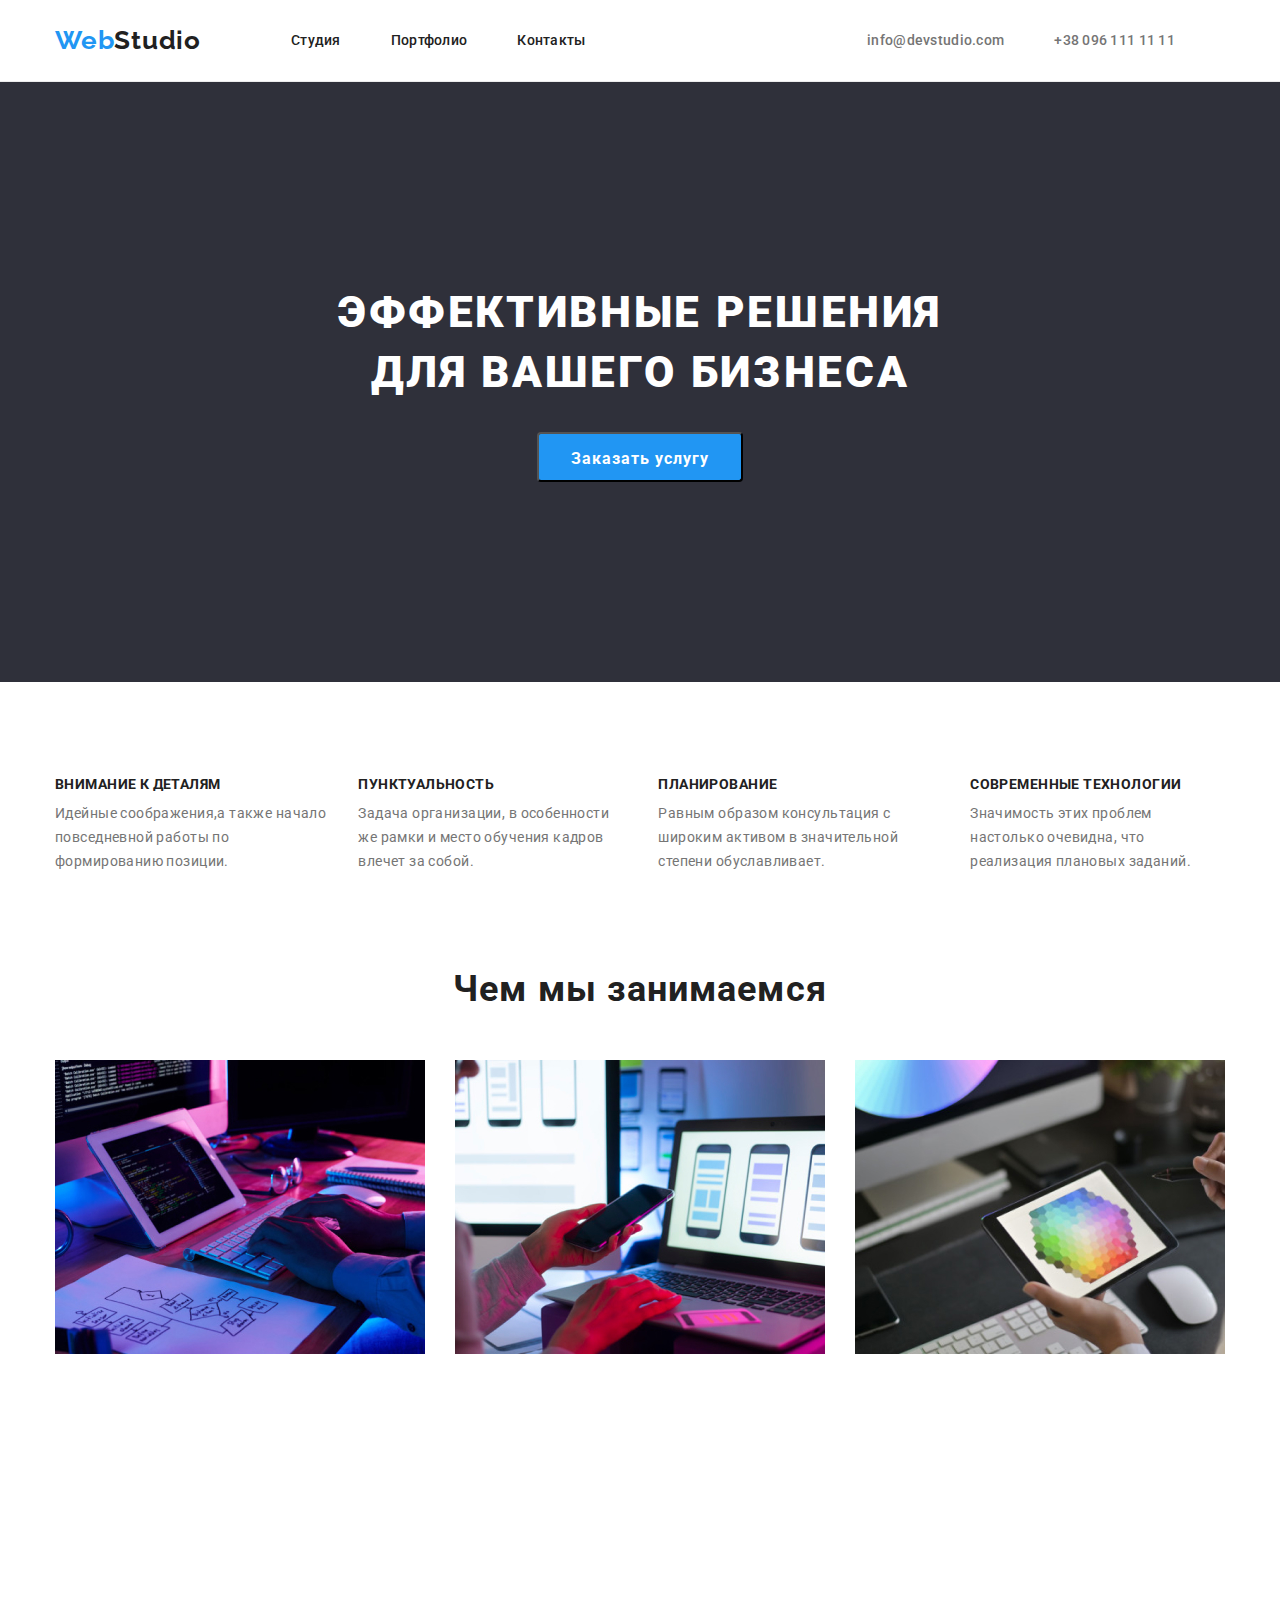
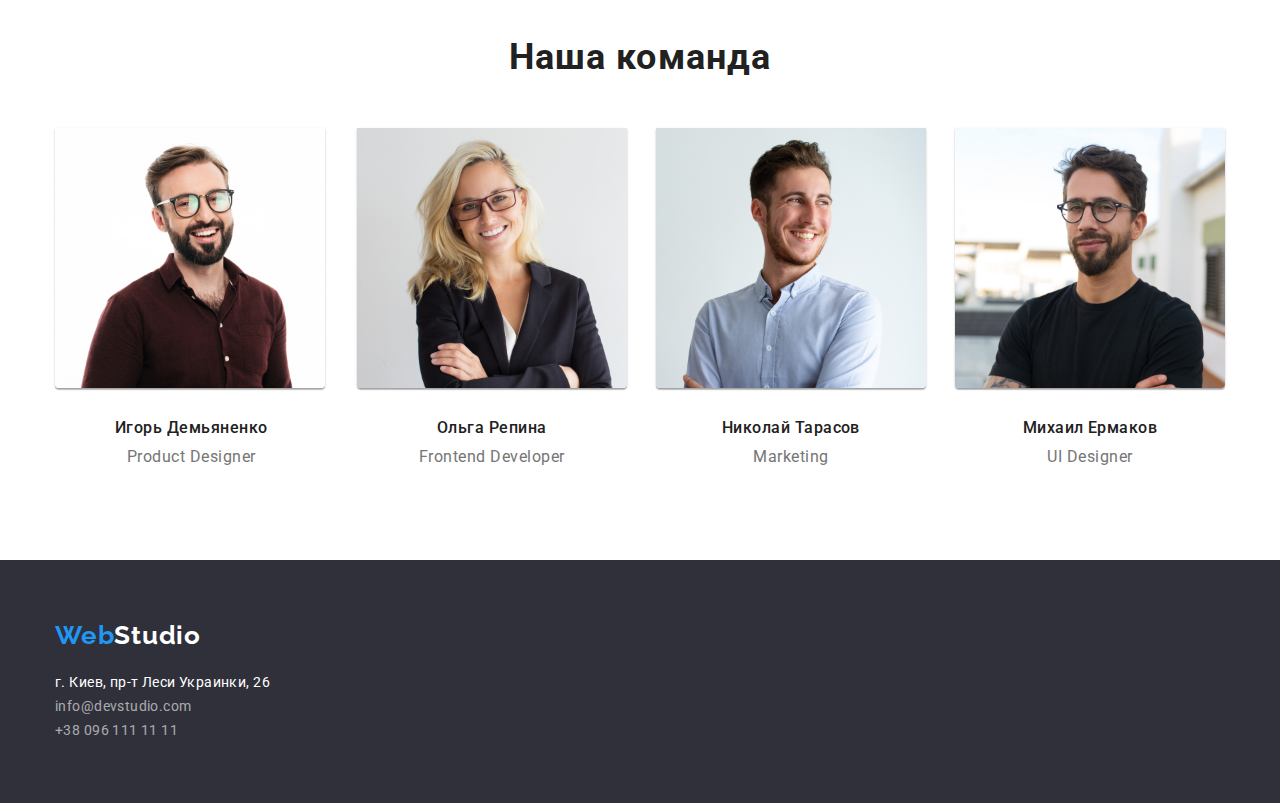
==== index.html @ 30aecc02 "Добавляет стили для геометрии" ====
<!DOCTYPE html>
<html lang="ru">
  <head>
    <meta charset="UTF-8" />
    <meta name="viewport" content="width=device-width, initial-scale=1.0" />
    <title>Вебстудия</title>
    <link rel="stylesheet" href="https://cdnjs.cloudflare.com/ajax/libs/modern-normalize/1.0.0/modern-normalize.css" />
    <link href="https://fonts.googleapis.com/css2?family=Raleway:wght@700&family=Roboto:wght@400;500;700;900&display=swap" rel="stylesheet" />
    <link rel="stylesheet" href="./css/styles.css" />
  </head>
  <body>
    <!--header-->
    <header class="header">
      <div class="container">
        <nav class="navigation">
          <a class="logo link" href="./index.html" aria-label=" логотип вебстудия"> <span class="logo-item" lang="en">Web</span>Studio </a>
          <ul class="navigation-list list">
            <li class="navigation-list-item">
              <a class="navigation-list-link link" href="">Студия</a>
            </li>
            <li class="navigation-list-item">
              <a class="navigation-list-link link" href="./portfolio.html">Портфолио</a>
            </li>
            <li class="navigation-list-item">
              <a class="navigation-list-link link" href="">Контакты</a>
            </li>
          </ul>
        </nav>
        <address class="address">
          <ul class="address-list list">
            <li>
              <a class="header-link link" href="mailto:info@devstudio.com"> <span lang="en">info@devstudio.com</span> </a>
            </li>
            <li>
              <a class="header-link link" href="tel:+380961111111">+38 096 111 11 11</a>
            </li>
          </ul>
        </address>
      </div>
    </header>
    <main>
      <!--hero-->
      <section class="hero">
        <div class="container">
          <h1 class="hero-title">ЭФФЕКТИВНЫЕ РЕШЕНИЯ ДЛЯ ВАШЕГО БИЗНЕСА</h1>
          <button class="modal-btn" type="button">Заказать услугу</button>
        </div>
      </section>
      <!--our principles-->
      <section class="principles">
        <div class="container">
          <h2 hidden>Наши принципы</h2>
          <ul class="principles-list">
            <li class="principles-list-item list">
              <h3 class="principles-list-title">Внимание к деталям</h3>
              <p class="principles-list-discription">Идейные соображения,а также начало повседневной работы по формированию позиции.</p>
            </li>
            <li class="principles-list-item list">
              <h3 class="principles-list-title">Пунктуальность</h3>
              <p class="principles-list-discription">Задача организации, в особенности же рамки и место обучения кадров влечет за собой.</p>
            </li>
            <li class="principles-list-item list">
              <h3 class="principles-list-title">Планирование</h3>
              <p class="principles-list-discription">Равным образом консультация с широким активом в значительной степени обуславливает.</p>
            </li>
            <li class="principles-list-item list">
              <h3 class="principles-list-title">Современные технологии</h3>
              <p class="principles-list-discription">Значимость этих проблем настолько очевидна, что реализация плановых заданий.</p>
            </li>
          </ul>
        </div>
      </section>
      <!--services-->
      <section class="services">
        <div class="container">
          <h2 class="title">Чем мы занимаемся</h2>
          <ul class="services-list list">
            <li class="services-list-item">
              <img class="services-list-img" src="./images/services/service-1.jpg" alt="человек печатает на клавиатуре" width="370" height="294" />
            </li>
            <li class="services-list-item">
              <img
                class="services-list-img"
                src="./images/services/service-2.jpg"
                alt="человек держит в руках мобильный телефон"
                width="370"
                height="294"
              />
            </li>
            <li class="services-list-item">
              <img class="services-list-img" src="./images/services/service-3.jpg" alt="человек держит в руках планшет" width="370" height="294" />
            </li>
          </ul>
        </div>
      </section>
      <!--our team-->
      <section class="team">
        <div class="container">
          <h2 class="title">Наша команда</h2>
          <ul class="team-list list">
            <li class="team-list-item">
              <img class="team-list-img" src="./images/ourteam/image-1.jpg" alt="мужчина с бородой в очках улыбается" width="270" height="260" />
              <div class="team-list-content">
                <h4 class="team-list-name">Игорь Демьяненко</h4>
                <p class="team-list-position" lang="en">Product Designer</p>
              </div>
            </li>
            <li>
              <img class="team-list-img" src="./images/ourteam/image-2.jpg" alt="женщина в очках улыбается" width="270" height="260" />
              <div class="team-list-content">
                <h4 class="team-list-name">Ольга Репина</h4>
                <p class="team-list-position" lang="en">Frontend Developer</p>
              </div>
            </li>
            <li>
              <img class="team-list-img" src="./images/ourteam/image-3.jpg" alt="мужчина улыбается" width="270" height="260" />
              <div class="team-list-content">
                <h4 class="team-list-name">Николай Тарасов</h4>
                <p class="team-list-position" lang="en">Marketing</p>
              </div>
            </li>
            <li>
              <img class="team-list-img" src="./images/ourteam/image-4.jpg" alt="мужчина с бородой в очках" width="270" height="260" />
              <div class="team-list-content">
                <h4 class="team-list-name">Михаил Ермаков</h4>
                <p class="team-list-position" lang="en">UI Designer</p>
              </div>
            </li>
          </ul>
        </div>
      </section>
    </main>
    <footer class="footer">
      <div class="container">
        <a class="logo link" href="./index.html" aria-label=" логотип вебстудия" lang="en"> <span class="logo-item">Web</span>Studio</a>
        <address class="address">
          <ul class="contact-list list">
            <li class="contact-list-item">
              <a class="contact-list-address link" href="https://goo.gl/maps/MC3FKYj6ZszySW3c8" target="_blank">г. Киев, пр-т Леси Украинки, 26</a>
            </li>
            <li class="contact-list-item">
              <a class="contact-list-link link" href="mailto:info@devstudio.com"> <span lang="en">info@devstudio.com</span> </a>
            </li>
            <li class="contact-list-item">
              <a class="contact-list-link link" href="tel:+380961111111">+38 096 111 11 11</a>
            </li>
          </ul>
        </address>
      </div>
    </footer>
  </body>
</html>
---- css/styles.css ----
:root {
  --main-font: "Roboto", sans-serif;
  --secondary-font: "Raleway", sans-serif;
  --title-theme-color: #212121;
  --description-color: #757575;
  --accent-color: #2196f3;
}
*,
*::before,
*::after {
  margin: 0;
  padding: 0;
}
body {
  font-family: var(--main-font);
  font-style: normal;
}
.list {
  list-style: none;
}
.link {
  text-decoration: none;
}
.address {
  font-style: normal;
}
img {
  display: block;
}
.container {
  width: 1200px;
  padding: 0 15px;
  margin: 0 auto;
}
/*========== COMPONENTS ==========*/
.logo {
  font-family: var(--secondary-font);
  font-weight: 700;
  font-size: 26px;
  line-height: 1.192;
  letter-spacing: 0.03em;
  color: var(--title-theme-color);
  margin-right: 90px;
}
.logo-item {
  color: var(--accent-color);
}
.title {
  font-weight: 700;
  font-size: 36px;
  line-height: 1.167;
  text-align: center;
  letter-spacing: 0.03em;
  color: var(--title-theme-color);
  padding-top: 94px;
  padding-bottom: 50px;
}
/*========== END COMPONENTS ==========*/

/*========== HEADER ==========*/
.header {
  padding: 25px 0;
  border-bottom: 1px solid #ececec;
}
.header .container {
  display: flex;
  align-items: center;
}
.navigation {
  display: flex;
  align-items: center;
}
.navigation-list {
  display: flex;
}
.navigation-list-item:not(:last-child) {
  margin-right: 50px;
}
.navigation-list-link {
  font-weight: 500;
  font-size: 14px;
  line-height: 1.143;
  letter-spacing: 0.02em;
  color: var(--title-theme-color);
}
.navigation-list-link:hover,
.navigation-list-link:focus,
.header-link:hover,
.header-link:focus {
  color: var(--accent-color);
}
.header .address {
  margin-left: auto;
}
.address-list {
  display: flex;
}
.header-link {
  font-weight: 500;
  font-size: 14px;
  line-height: 1.143;
  letter-spacing: 0.02em;
  color: var(--description-color);
  margin-right: 50px;
}
/*========== END HEADER ==========*/

/*========== MAIN ==========*/
/*========== HERO ==========*/
.hero {
  text-align: center;
  background-color: #2f303a;
}
.hero .container {
  padding-top: 200px;
  padding-bottom: 200px;
}
.hero-title {
  font-weight: 900;
  font-size: 44px;
  line-height: 1.364;
  letter-spacing: 0.06em;
  text-transform: uppercase;
  width: 696px;
  margin-left: auto;
  margin-right: auto;
  margin-top: 0;
  margin-bottom: 30px;
  color: #ffffff;
}
.modal-btn {
  font-family: var(--main-font);
  font-style: normal;
  font-weight: 700;
  font-size: 16px;
  line-height: 1.875;
  letter-spacing: 0.06em;
  background-color: var(--accent-color);
  color: #ffffff;
  border-radius: 4px;
  padding: 10px 32px;
  min-width: 200px;
  height: 50px;
  align-items: center;
  text-align: center;
}
/*========== END HERO ==========*/

/*========== PRINCIPLES ==========*/
.principles {
  padding-top: 94px;
}
.principles-list {
  display: flex;
}
.principles-list-item:not(:last-child) {
  margin-right: 30px;
}
.principles-list-title .container {
  display: flex;
}
.principles-list-title {
  font-weight: 700;
  font-size: 14px;
  line-height: 1.143;
  letter-spacing: 0.03em;
  text-transform: uppercase;
  color: var(--title-theme-color);
}
.principles-list-discription {
  font-weight: 400;
  font-size: 14px;
  line-height: 1.714;
  letter-spacing: 0.03em;
  color: var(--description-color);
  padding-top: 10px;
}
/*========== END PRINCIPLES ==========*/

/*========== SERVICES ==========*/
.services-list {
  display: flex;
  justify-content: space-between;
  margin-bottom: 188px;
}
/*========== END SERVICES ==========*/

/*========== TEAM ==========*/
.team-list {
  display: flex;
  justify-content: space-between;
}
.team-list-img {
  box-shadow: 0px 1px 3px rgba(0, 0, 0, 0.12), 0px 1px 1px rgba(0, 0, 0, 0.14), 0px 2px 1px rgba(0, 0, 0, 0.2);
  border-radius: 0px 0px 4px 4px;
}
.team-list-content {
  padding-top: 30px;
  padding-right: 60px;
  padding-left: 60px;
  padding-bottom: 94px;
}
.team-list-name {
  font-weight: 500;
  font-size: 16px;
  line-height: 1.188;
  text-align: center;
  letter-spacing: 0.03em;
  color: var(--title-theme-color);
  padding-bottom: 10px;
}
.team-list-position {
  font-weight: 400;
  font-size: 16px;
  line-height: 1.188;
  text-align: center;
  letter-spacing: 0.03em;
  color: var(--description-color);
}
/*========== END TEAM ==========*/
/*========== END MAIN ==========*/

/*========== FOOTER ==========*/
.footer {
  background-color: #2f303a;
  padding: 60px 0;
}
.footer .logo {
  display: block;
  margin-bottom: 20px;
  margin-right: 0;
  color: #ffffff;
}
.contact-listm:not(:last-child) {
  margin-bottom: 9px;
}
.contact-list-address {
  font-weight: 400;
  font-size: 14px;
  line-height: 1.714;
  letter-spacing: 0.03em;
  color: #ffffff;
}
.contact-list-link {
  font-weight: 400;
  font-size: 14px;
  line-height: 1.714;
  letter-spacing: 0.03em;
  color: rgba(255, 255, 255, 0.6);
}
/*========== END FOOTER ==========*/

/*========== PORTFOLIO ==========*/
/*========== MAIN ==========*/
.filter-list {
  display: flex;
  justify-content: center;
  margin-bottom: 50px;
  margin-top: 100px;
}
.filter-list-item:not(:last-child) {
  margin-right: 52px;
}
.filter-list-title {
  font-weight: 500;
  font-size: 16px;
  line-height: 1.625;
  text-align: center;
  letter-spacing: 0.03em;
  color: var(--title-theme-color);
  border-radius: 4px;
  border-color: transparent;
  padding: 6px 20px;
}
.filter-list-title:hover,
.filter-list-title:focus {
  background-color: var(--accent-color);
  color: #ffffff;
}
.categories-list {
  display: flex;
  flex-wrap: wrap;
}
.categories-list-item:not(:nth-child(3n)) {
  margin-right: 30px;
}
.categories-list-item:not(:nth-last-child(-n + 3)) {
  margin-bottom: 30px;
}
.categories-list-name {
  font-weight: 700;
  font-size: 18px;
  line-height: 2;
  letter-spacing: 0.06em;
  color: var(--title-theme-colo);
}
.categories-list-position {
  font-weight: 400;
  font-size: 16px;
  line-height: 1.875;
  letter-spacing: 0.03em;
  color: var(--description-color);
  margin-bottom: 4px;
}
.categories-list-content {
  padding-top: 20px;
  padding-right: 24px;
  padding-left: 24px;
  border: 1px solid #eeeeee;
}
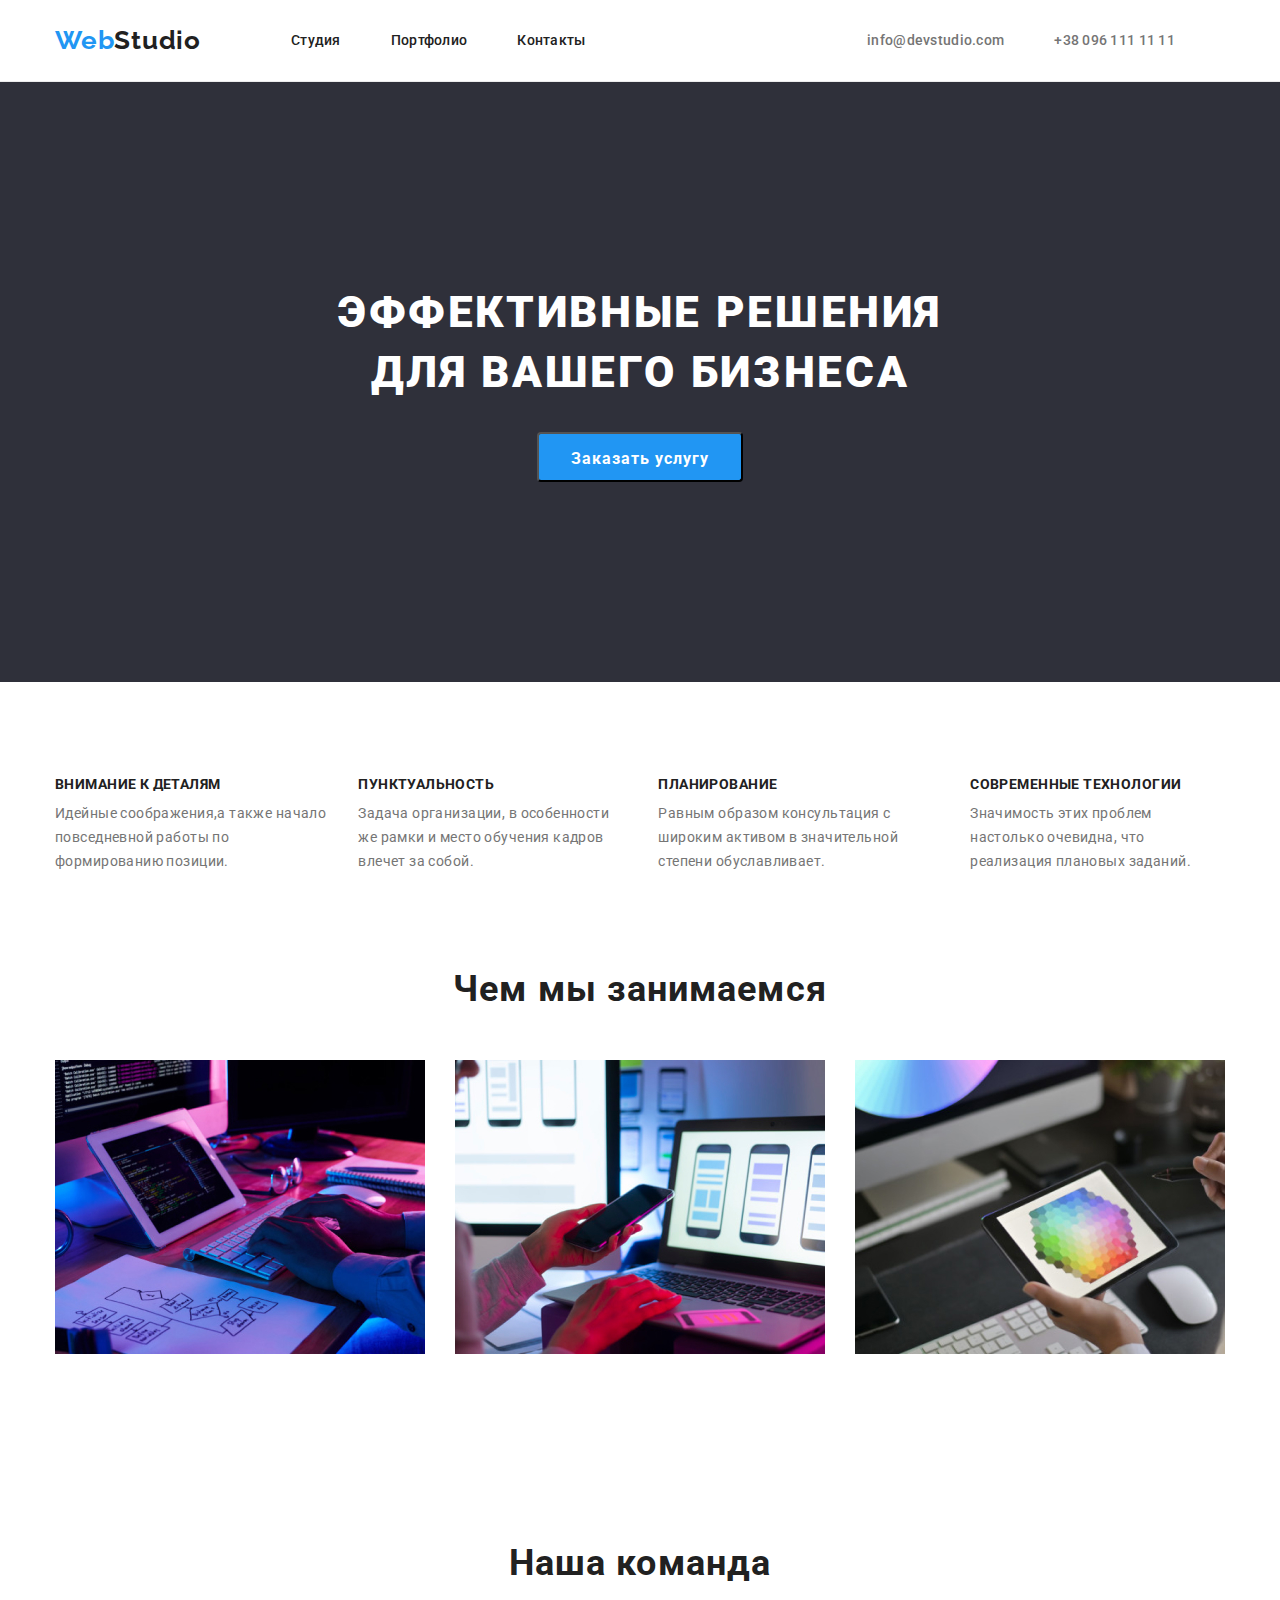
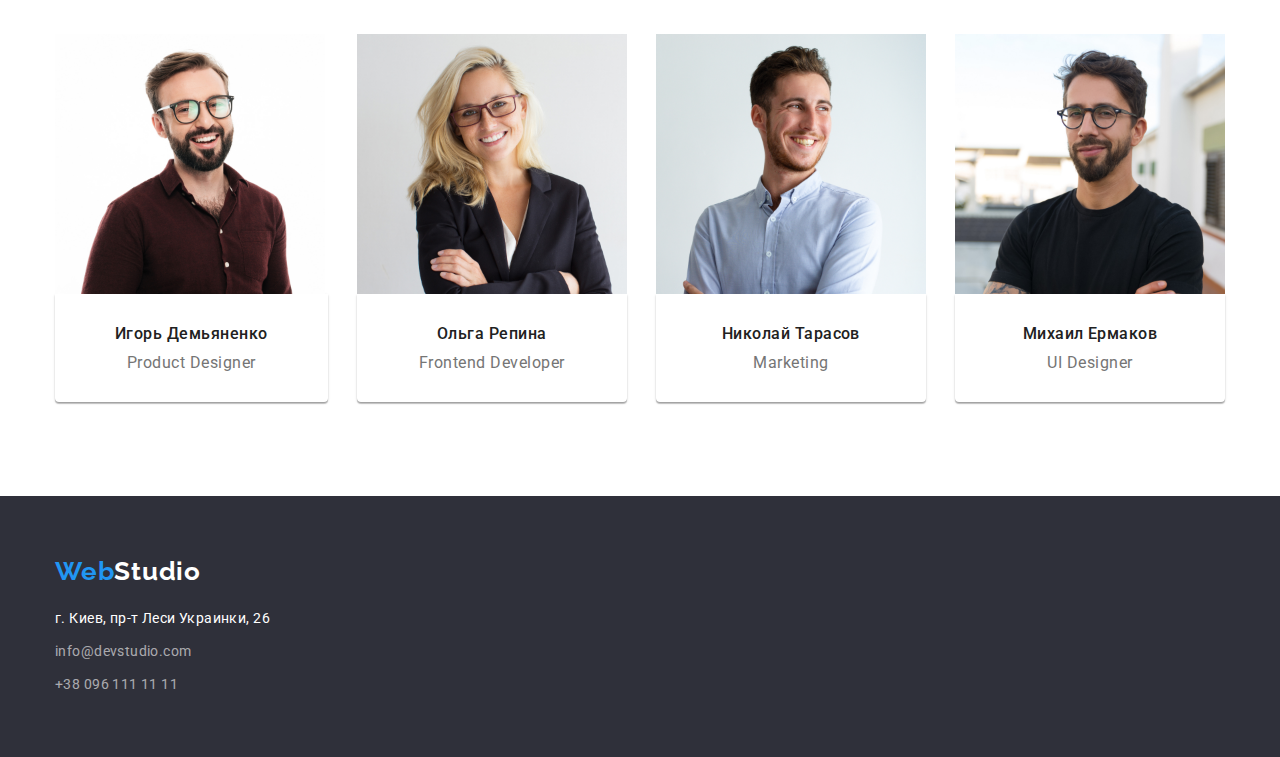
==== commit f455fd7c: "Добавляет паддинги к секциям" ====
--- a/index.html
+++ b/index.html
@@ -16,7 +16,7 @@
           <a class="logo link" href="./index.html" aria-label=" логотип вебстудия"> <span class="logo-item" lang="en">Web</span>Studio </a>
           <ul class="navigation-list list">
             <li class="navigation-list-item">
-              <a class="navigation-list-link link" href="">Студия</a>
+              <a class="navigation-list-link link" href="./index.html">Студия</a>
             </li>
             <li class="navigation-list-item">
               <a class="navigation-list-link link" href="./portfolio.html">Портфолио</a>
--- a/css/styles.css
+++ b/css/styles.css
@@ -52,8 +52,6 @@
   text-align: center;
   letter-spacing: 0.03em;
   color: var(--title-theme-color);
-  padding-top: 94px;
-  padding-bottom: 50px;
 }
 /*========== END COMPONENTS ==========*/
 
@@ -149,6 +147,7 @@
 /*========== PRINCIPLES ==========*/
 .principles {
   padding-top: 94px;
+  padding-bottom: 94px;
 }
 .principles-list {
   display: flex;
@@ -178,27 +177,32 @@
 /*========== END PRINCIPLES ==========*/
 
 /*========== SERVICES ==========*/
+.services {
+  padding-bottom: 94px;
+}
 .services-list {
   display: flex;
   justify-content: space-between;
-  margin-bottom: 188px;
+  padding-top: 50px;
 }
 /*========== END SERVICES ==========*/
 
 /*========== TEAM ==========*/
+.team {
+  padding-top: 94px;
+  padding-bottom: 94px;
+}
 .team-list {
   display: flex;
   justify-content: space-between;
-}
-.team-list-img {
-  box-shadow: 0px 1px 3px rgba(0, 0, 0, 0.12), 0px 1px 1px rgba(0, 0, 0, 0.14), 0px 2px 1px rgba(0, 0, 0, 0.2);
-  border-radius: 0px 0px 4px 4px;
+  padding-top: 50px;
 }
 .team-list-content {
   padding-top: 30px;
   padding-right: 60px;
   padding-left: 60px;
-  padding-bottom: 94px;
+  box-shadow: 0px 1px 3px rgba(0, 0, 0, 0.12), 0px 1px 1px rgba(0, 0, 0, 0.14), 0px 2px 1px rgba(0, 0, 0, 0.2);
+  border-radius: 0px 0px 4px 4px;
 }
 .team-list-name {
   font-weight: 500;
@@ -216,6 +220,7 @@
   text-align: center;
   letter-spacing: 0.03em;
   color: var(--description-color);
+  padding-bottom: 30px;
 }
 /*========== END TEAM ==========*/
 /*========== END MAIN ==========*/
@@ -231,7 +236,7 @@
   margin-right: 0;
   color: #ffffff;
 }
-.contact-listm:not(:last-child) {
+.contact-list-item:not(:last-child) {
   margin-bottom: 9px;
 }
 .contact-list-address {
@@ -255,11 +260,11 @@
 .filter-list {
   display: flex;
   justify-content: center;
-  margin-bottom: 50px;
-  margin-top: 100px;
+  padding-bottom: 50px;
+  padding-top: 94px;
 }
 .filter-list-item:not(:last-child) {
-  margin-right: 52px;
+  margin-right: 8px;
 }
 .filter-list-title {
   font-weight: 500;
@@ -280,6 +285,7 @@
 .categories-list {
   display: flex;
   flex-wrap: wrap;
+  padding-bottom: 94px;
 }
 .categories-list-item:not(:nth-child(3n)) {
   margin-right: 30px;
@@ -293,6 +299,7 @@
   line-height: 2;
   letter-spacing: 0.06em;
   color: var(--title-theme-colo);
+  margin-bottom: 4px;
 }
 .categories-list-position {
   font-weight: 400;
@@ -300,11 +307,12 @@
   line-height: 1.875;
   letter-spacing: 0.03em;
   color: var(--description-color);
-  margin-bottom: 4px;
+  margin-bottom: 20px;
 }
 .categories-list-content {
   padding-top: 20px;
   padding-right: 24px;
   padding-left: 24px;
   border: 1px solid #eeeeee;
-}
+  background: #ffffff;
+}
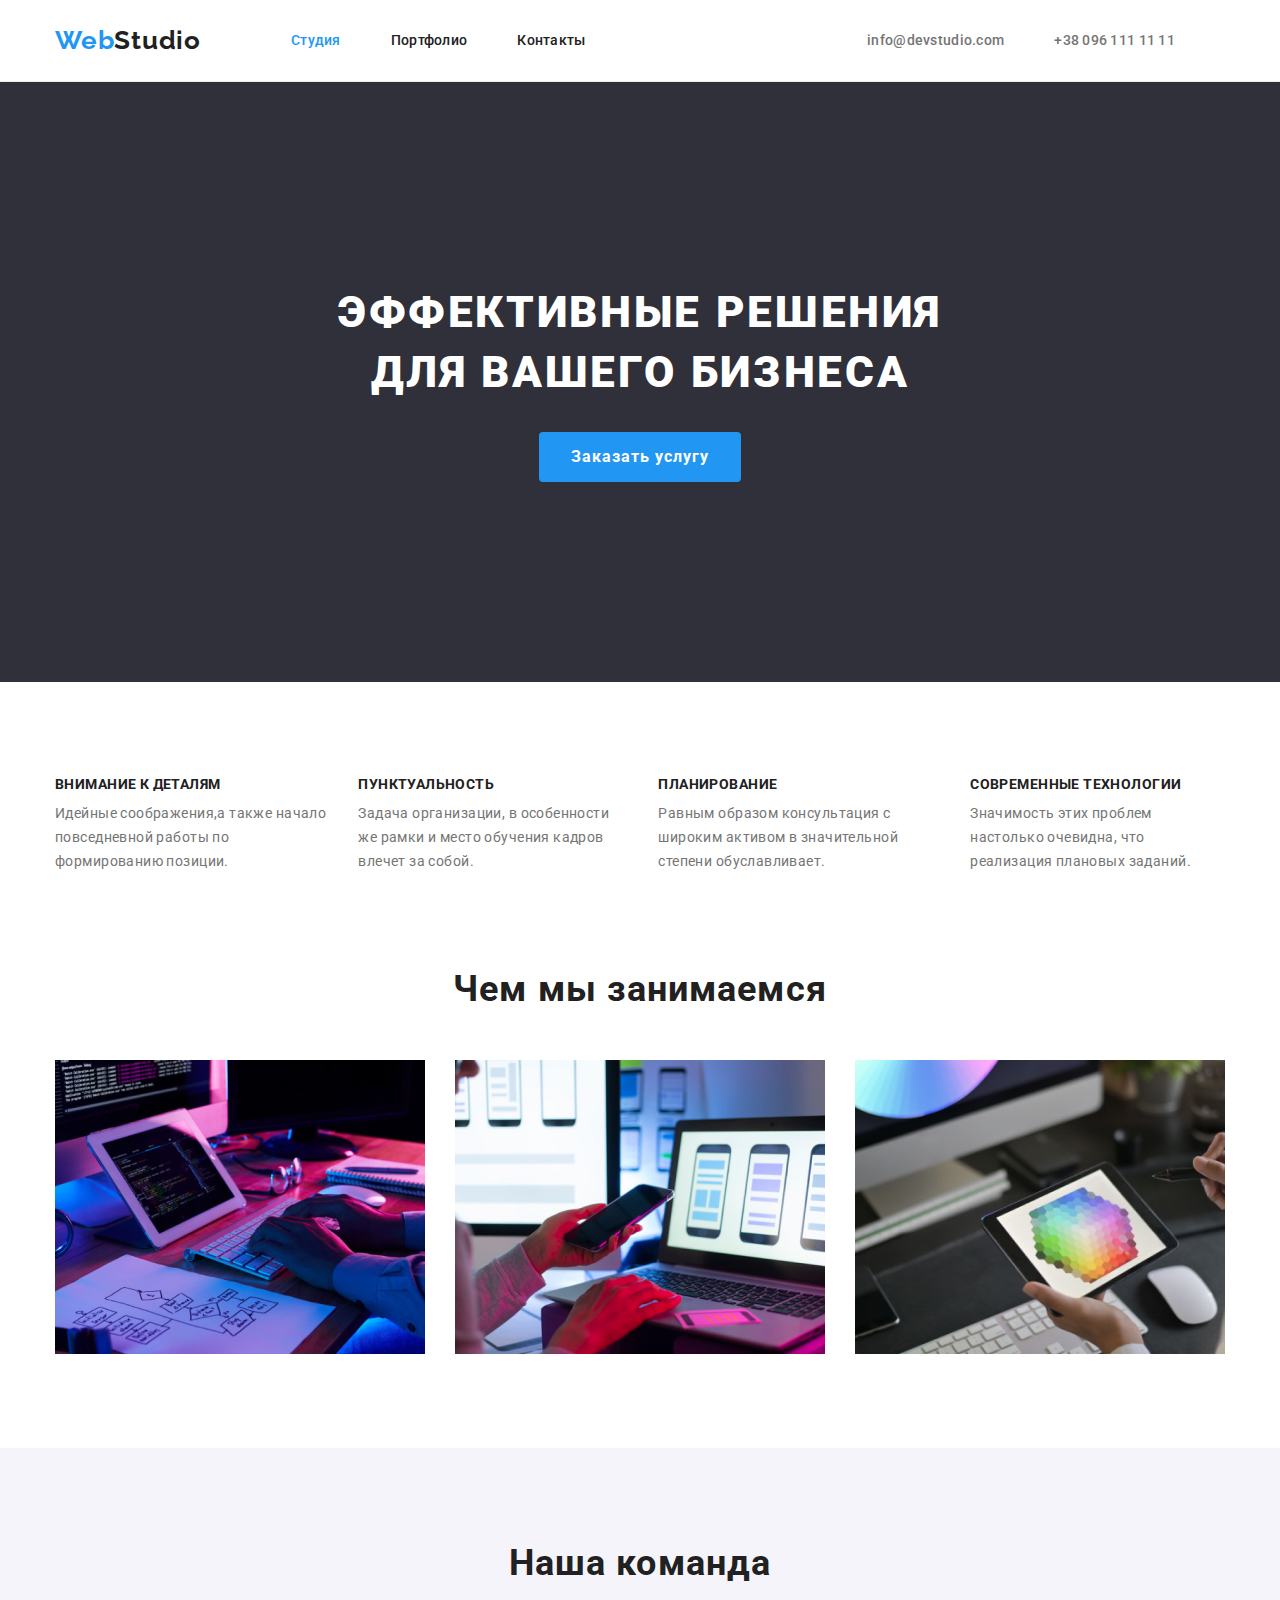
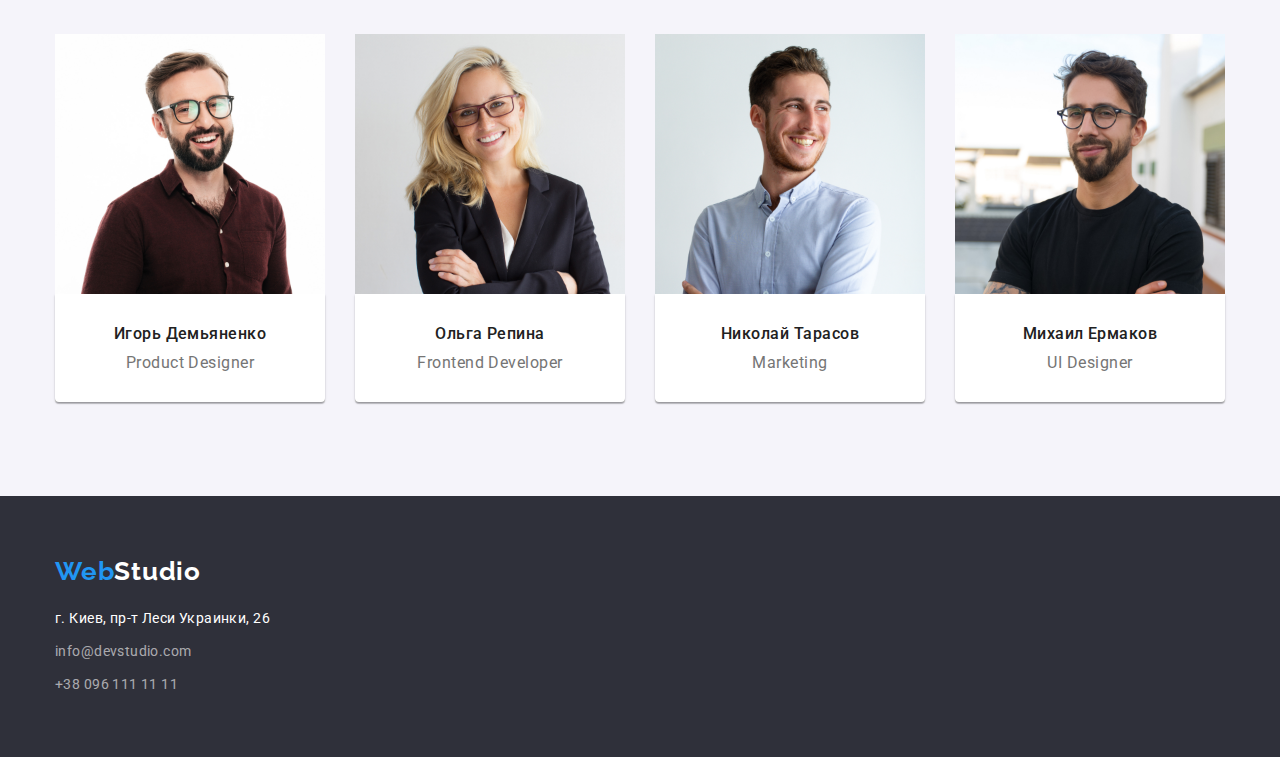
==== commit a48b8a30: "Добавляет в root 2 цвета, вместо padding поставлен margin, подсветка навигации" ====
--- a/index.html
+++ b/index.html
@@ -16,7 +16,7 @@
           <a class="logo link" href="./index.html" aria-label=" логотип вебстудия"> <span class="logo-item" lang="en">Web</span>Studio </a>
           <ul class="navigation-list list">
             <li class="navigation-list-item">
-              <a class="navigation-list-link link" href="./index.html">Студия</a>
+              <a class="navigation-list-link link active" href="./index.html">Студия</a>
             </li>
             <li class="navigation-list-item">
               <a class="navigation-list-link link" href="./portfolio.html">Портфолио</a>
@@ -105,21 +105,21 @@
                 <p class="team-list-position" lang="en">Product Designer</p>
               </div>
             </li>
-            <li>
+            <li class="team-list-item">
               <img class="team-list-img" src="./images/ourteam/image-2.jpg" alt="женщина в очках улыбается" width="270" height="260" />
               <div class="team-list-content">
                 <h4 class="team-list-name">Ольга Репина</h4>
                 <p class="team-list-position" lang="en">Frontend Developer</p>
               </div>
             </li>
-            <li>
+            <li class="team-list-item">
               <img class="team-list-img" src="./images/ourteam/image-3.jpg" alt="мужчина улыбается" width="270" height="260" />
               <div class="team-list-content">
                 <h4 class="team-list-name">Николай Тарасов</h4>
                 <p class="team-list-position" lang="en">Marketing</p>
               </div>
             </li>
-            <li>
+            <li class="team-list-item">
               <img class="team-list-img" src="./images/ourteam/image-4.jpg" alt="мужчина с бородой в очках" width="270" height="260" />
               <div class="team-list-content">
                 <h4 class="team-list-name">Михаил Ермаков</h4>
--- a/css/styles.css
+++ b/css/styles.css
@@ -4,34 +4,44 @@
   --title-theme-color: #212121;
   --description-color: #757575;
   --accent-color: #2196f3;
-}
+  --dark-color: #2F303A;
+  --ligth-color: #ffffff;
+}
+
 *,
 *::before,
 *::after {
   margin: 0;
   padding: 0;
 }
+
 body {
   font-family: var(--main-font);
   font-style: normal;
 }
+
 .list {
   list-style: none;
 }
+
 .link {
   text-decoration: none;
 }
+
 .address {
   font-style: normal;
 }
+
 img {
   display: block;
 }
+
 .container {
   width: 1200px;
   padding: 0 15px;
   margin: 0 auto;
 }
+
 /*========== COMPONENTS ==========*/
 .logo {
   font-family: var(--secondary-font);
@@ -42,9 +52,11 @@
   color: var(--title-theme-color);
   margin-right: 90px;
 }
+
 .logo-item {
   color: var(--accent-color);
 }
+
 .title {
   font-weight: 700;
   font-size: 36px;
@@ -53,6 +65,7 @@
   letter-spacing: 0.03em;
   color: var(--title-theme-color);
 }
+
 /*========== END COMPONENTS ==========*/
 
 /*========== HEADER ==========*/
@@ -60,20 +73,25 @@
   padding: 25px 0;
   border-bottom: 1px solid #ececec;
 }
+
 .header .container {
   display: flex;
   align-items: center;
 }
+
 .navigation {
   display: flex;
   align-items: center;
 }
+
 .navigation-list {
   display: flex;
 }
+
 .navigation-list-item:not(:last-child) {
   margin-right: 50px;
 }
+
 .navigation-list-link {
   font-weight: 500;
   font-size: 14px;
@@ -81,18 +99,26 @@
   letter-spacing: 0.02em;
   color: var(--title-theme-color);
 }
+
 .navigation-list-link:hover,
 .navigation-list-link:focus,
 .header-link:hover,
 .header-link:focus {
   color: var(--accent-color);
 }
+
+.navigation-list-link.active {
+  color: var(--accent-color);
+}
+
 .header .address {
   margin-left: auto;
 }
+
 .address-list {
   display: flex;
 }
+
 .header-link {
   font-weight: 500;
   font-size: 14px;
@@ -101,18 +127,18 @@
   color: var(--description-color);
   margin-right: 50px;
 }
+
 /*========== END HEADER ==========*/
 
 /*========== MAIN ==========*/
 /*========== HERO ==========*/
 .hero {
   text-align: center;
-  background-color: #2f303a;
-}
-.hero .container {
+  background-color: var(--dark-color);
   padding-top: 200px;
   padding-bottom: 200px;
 }
+
 .hero-title {
   font-weight: 900;
   font-size: 44px;
@@ -124,8 +150,9 @@
   margin-right: auto;
   margin-top: 0;
   margin-bottom: 30px;
-  color: #ffffff;
-}
+  color: var(--ligth-color);
+}
+
 .modal-btn {
   font-family: var(--main-font);
   font-style: normal;
@@ -134,14 +161,16 @@
   line-height: 1.875;
   letter-spacing: 0.06em;
   background-color: var(--accent-color);
-  color: #ffffff;
+  color: var(--ligth-color);
   border-radius: 4px;
   padding: 10px 32px;
   min-width: 200px;
   height: 50px;
   align-items: center;
   text-align: center;
-}
+  border: none;
+}
+
 /*========== END HERO ==========*/
 
 /*========== PRINCIPLES ==========*/
@@ -149,15 +178,19 @@
   padding-top: 94px;
   padding-bottom: 94px;
 }
+
 .principles-list {
   display: flex;
 }
+
 .principles-list-item:not(:last-child) {
   margin-right: 30px;
 }
+
 .principles-list-title .container {
   display: flex;
 }
+
 .principles-list-title {
   font-weight: 700;
   font-size: 14px;
@@ -166,44 +199,55 @@
   text-transform: uppercase;
   color: var(--title-theme-color);
 }
+
 .principles-list-discription {
   font-weight: 400;
   font-size: 14px;
   line-height: 1.714;
   letter-spacing: 0.03em;
   color: var(--description-color);
-  padding-top: 10px;
-}
+  margin-top: 10px;
+}
+
 /*========== END PRINCIPLES ==========*/
 
 /*========== SERVICES ==========*/
 .services {
   padding-bottom: 94px;
 }
+
 .services-list {
   display: flex;
   justify-content: space-between;
-  padding-top: 50px;
-}
+  margin-top: 50px;
+}
+
 /*========== END SERVICES ==========*/
 
 /*========== TEAM ==========*/
 .team {
+  background-color: #F5F4FA;
   padding-top: 94px;
   padding-bottom: 94px;
 }
+
+.team-list-item {
+  background-color: var(--ligth-color);
+}
+
 .team-list {
   display: flex;
   justify-content: space-between;
-  padding-top: 50px;
-}
+  margin-top: 50px;
+}
+
 .team-list-content {
   padding-top: 30px;
-  padding-right: 60px;
-  padding-left: 60px;
+  padding-bottom: 30px;
   box-shadow: 0px 1px 3px rgba(0, 0, 0, 0.12), 0px 1px 1px rgba(0, 0, 0, 0.14), 0px 2px 1px rgba(0, 0, 0, 0.2);
   border-radius: 0px 0px 4px 4px;
 }
+
 .team-list-name {
   font-weight: 500;
   font-size: 16px;
@@ -211,8 +255,9 @@
   text-align: center;
   letter-spacing: 0.03em;
   color: var(--title-theme-color);
-  padding-bottom: 10px;
-}
+  margin-bottom: 10px;
+}
+
 .team-list-position {
   font-weight: 400;
   font-size: 16px;
@@ -220,32 +265,36 @@
   text-align: center;
   letter-spacing: 0.03em;
   color: var(--description-color);
-  padding-bottom: 30px;
-}
+}
+
 /*========== END TEAM ==========*/
 /*========== END MAIN ==========*/
 
 /*========== FOOTER ==========*/
 .footer {
-  background-color: #2f303a;
+  background-color: var(--dark-color);
   padding: 60px 0;
 }
+
 .footer .logo {
   display: block;
   margin-bottom: 20px;
   margin-right: 0;
-  color: #ffffff;
-}
+  color: var(--ligth-color);
+}
+
 .contact-list-item:not(:last-child) {
   margin-bottom: 9px;
 }
+
 .contact-list-address {
   font-weight: 400;
   font-size: 14px;
   line-height: 1.714;
   letter-spacing: 0.03em;
-  color: #ffffff;
-}
+  color: var(--ligth-color);
+}
+
 .contact-list-link {
   font-weight: 400;
   font-size: 14px;
@@ -253,19 +302,26 @@
   letter-spacing: 0.03em;
   color: rgba(255, 255, 255, 0.6);
 }
+
 /*========== END FOOTER ==========*/
 
 /*========== PORTFOLIO ==========*/
 /*========== MAIN ==========*/
+.portfolio {
+  padding-top: 94px;
+  padding-bottom: 94px;
+}
+
 .filter-list {
   display: flex;
   justify-content: center;
-  padding-bottom: 50px;
-  padding-top: 94px;
-}
+  margin-bottom: 50px;
+}
+
 .filter-list-item:not(:last-child) {
   margin-right: 8px;
 }
+
 .filter-list-title {
   font-weight: 500;
   font-size: 16px;
@@ -277,42 +333,48 @@
   border-color: transparent;
   padding: 6px 20px;
 }
+
 .filter-list-title:hover,
 .filter-list-title:focus {
   background-color: var(--accent-color);
-  color: #ffffff;
-}
+  color: var(--ligth-color);
+}
+
 .categories-list {
   display: flex;
   flex-wrap: wrap;
-  padding-bottom: 94px;
-}
+}
+
 .categories-list-item:not(:nth-child(3n)) {
   margin-right: 30px;
 }
+
 .categories-list-item:not(:nth-last-child(-n + 3)) {
   margin-bottom: 30px;
 }
+
 .categories-list-name {
   font-weight: 700;
   font-size: 18px;
   line-height: 2;
   letter-spacing: 0.06em;
-  color: var(--title-theme-colo);
+  color: var(--title-theme-color);
   margin-bottom: 4px;
 }
+
 .categories-list-position {
   font-weight: 400;
   font-size: 16px;
   line-height: 1.875;
   letter-spacing: 0.03em;
   color: var(--description-color);
-  margin-bottom: 20px;
-}
+}
+
 .categories-list-content {
   padding-top: 20px;
   padding-right: 24px;
   padding-left: 24px;
+  padding-bottom: 20px;
   border: 1px solid #eeeeee;
-  background: #ffffff;
-}
+  background: var(--ligth-color);
+}